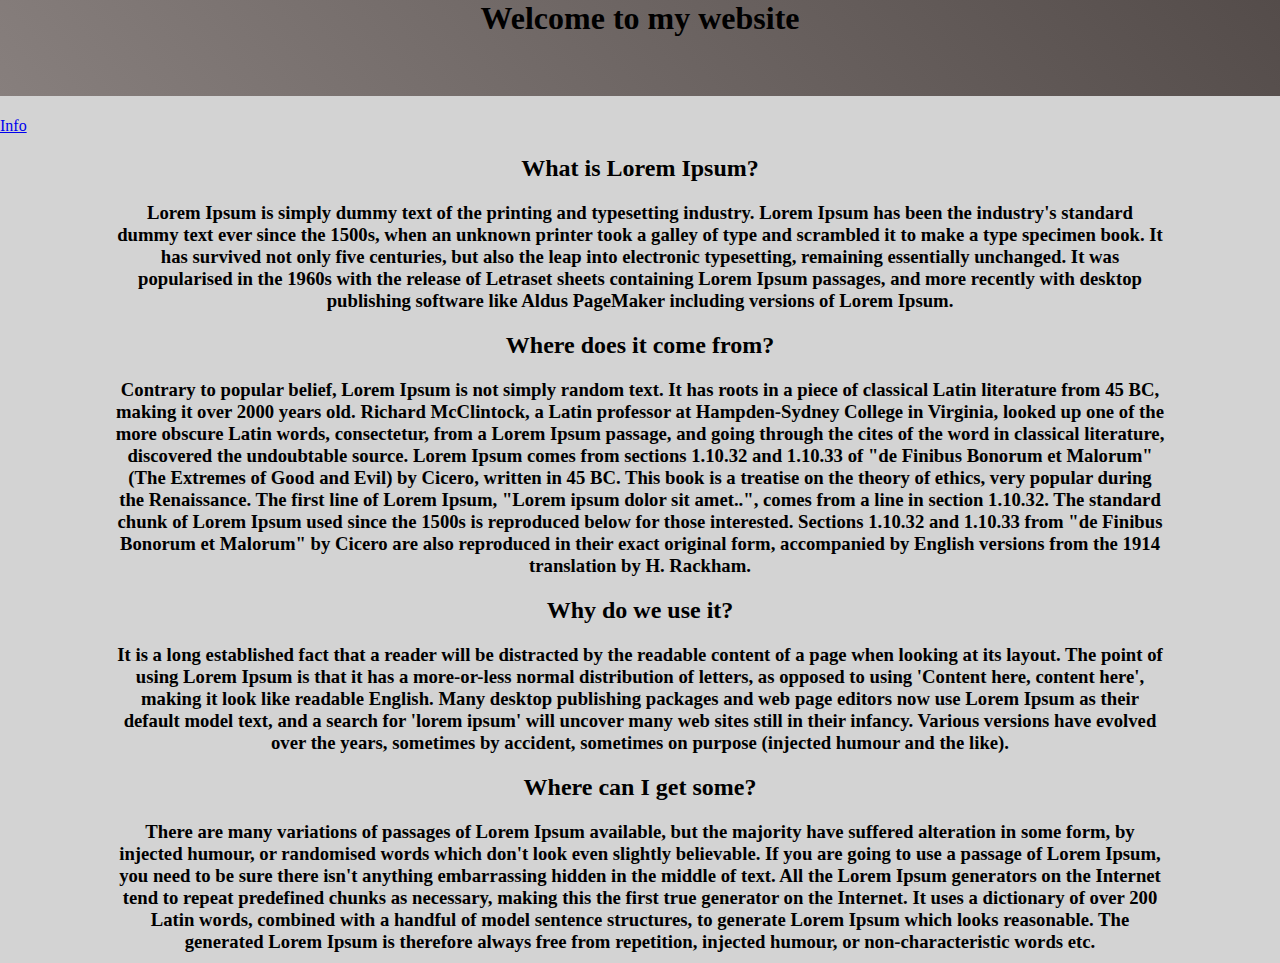
==== index.html @ 63b45eb2 "index" ====
<!DOCTYPE html>
<html lang="en">
  <head>
    <meta charset="UTF-8">
    <meta name="viewport" content="width=device-width, initial-scale=1.0">
    <meta http-equiv="X-UA-Compatible" content="ie=edge">
    <title>Developer Dan</title>
    <link rel="stylesheet" href="styles.css">
    <!--<link rel="stylesheet" href="style.css">-->
  </head>
  <body>
  <header class="bg-gradient">
  <h1 class="fs-800">Welcome to my website</h1>
  </header>
  
  <a class="nav" href="/mysite/contact.html">Info</a>
  
  <div class="container">
    <h2>What is Lorem Ipsum?</h2>
    <h3>Lorem Ipsum is simply dummy text of the printing and typesetting industry. Lorem Ipsum has been the industry's standard dummy text ever since the 1500s, 
        when an unknown printer took a galley of type and scrambled it to make a type specimen book. 
        It has survived not only five centuries, but also the leap into electronic typesetting, remaining essentially unchanged. It was popularised in the 1960s
         with the release of Letraset sheets containing Lorem Ipsum passages, and more recently with desktop publishing software like Aldus PageMaker including versions of Lorem Ipsum.
        </h3>
    <h2>Where does it come from?</h2>
    <h3>Contrary to popular belief, Lorem Ipsum is not simply random text. It has roots in a piece of classical Latin literature from 45 BC, making it over 2000 years old. Richard McClintock, 
        a Latin professor at Hampden-Sydney College in Virginia, looked up one of the more obscure Latin words, consectetur, from a Lorem Ipsum passage, and going through the cites of the word in classical literature, discovered the undoubtable source. 
        Lorem Ipsum comes from sections 1.10.32 and 1.10.33 of "de Finibus Bonorum et Malorum" (The Extremes of Good and Evil) by Cicero, written in 45 BC. This book is a treatise on the theory of ethics,
         very popular during the Renaissance. The first line of Lorem Ipsum, "Lorem ipsum dolor sit amet..", comes from a line in section 1.10.32.
        The standard chunk of Lorem Ipsum used since the 1500s is reproduced below for those interested. Sections 1.10.32 and 1.10.33 from "de Finibus Bonorum et Malorum" by Cicero are also reproduced in their exact original form, accompanied by English versions from the 1914 translation by H. Rackham.
    </h3>
    <h2>Why do we use it?</h2>
    <h3>
        It is a long established fact that a reader will be distracted by the readable content of a page when looking at its layout. 
        The point of using Lorem Ipsum is that it has a more-or-less normal distribution of letters, as opposed to using 'Content here, content here', making it look like readable English. 
        Many desktop publishing packages and web page editors now use Lorem Ipsum as their default model text, and a search for 'lorem ipsum' will uncover many web sites still in their infancy.
         Various versions have evolved over the years, sometimes by accident, sometimes on purpose (injected humour and the like).
    </h3>
    <h2>Where can I get some?</h2>
    <h3>
        There are many variations of passages of Lorem Ipsum available, but the majority have suffered alteration in some form, by injected humour, 
        or randomised words which don't look even slightly believable. If you are going to use a passage of Lorem Ipsum, you need to be sure there isn't 
        anything embarrassing hidden in the middle of text. All the Lorem Ipsum generators on the Internet tend to repeat predefined chunks as necessary, 
        making this the first true generator on the Internet. It uses a dictionary of over 200 Latin words, combined with a handful of model sentence structures, 
        to generate Lorem Ipsum which looks reasonable. The generated Lorem Ipsum is therefore always free from repetition, injected humour, or non-characteristic words etc.
    </h3>
	<!--<script src="index.js"></script>-->
  </div>
  </body>
</html>
---- styles.css ----
body {
    background-color: lightgrey;
    margin-top: 0px;
    margin-inline: auto;
}
.container {
    background-color: lightgrey;
    margin-inline: auto;
    width: min(90%, 1500px);
    margin-top: 0px;
}

h1 {
    text-align: center;
    /*border-style: solid;
    border-width: 3px;
    border-color: black;*/
    height: 3em;
    margin-top: 0px;
    /*background: linear-gradient(300deg, yellow, red);*/
    background: linear-gradient(50deg,#877F7D,#544C4A); /*darkgray #828282 and fossil #787276*/ /*Stone #877F7D Ash Gray #544C4A*/
    min-height: 100%;
    
}

h2 {
    text-align: center;
    /*border-style: solid;
    border-width: 3px;
    border-color: black;*/
    margin: 10px, 50px, 10px;
    /*width: max(90%, 800px);*/
}

h3 {
    text-align: center;
    
    /*border-style: solid;
    border-width: 3px;
    border-color: black;*/
    margin: 10px 50px 10px;
    /*width: max(90%, 800px);*/
}

/*.topnav {
    margin-top: 150px;
}*/

.topnav a{
    float: left;
  color: black;
  text-align: center;
  padding: 14px 16px;
  text-decoration: none;
  font-size: 17px;
  margin-top: 60px;
}

.topnav a:hover {
    
    color: white;
  }

  .topnav a.active {
    
    color: white;
  }
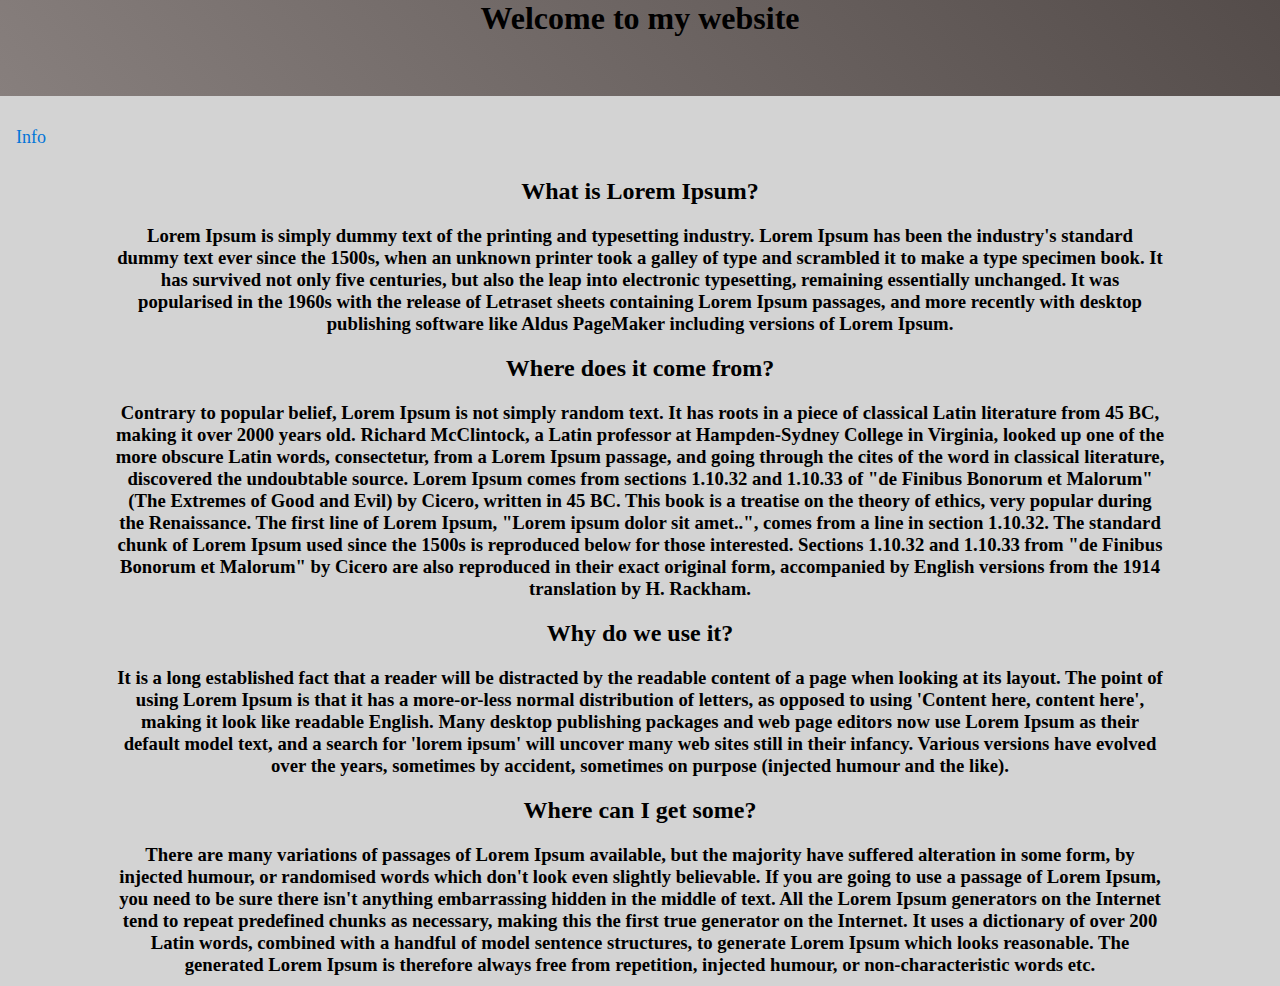
==== commit c70414b4: "contact" ====
--- a/index.html
+++ b/index.html
@@ -6,14 +6,16 @@
     <meta http-equiv="X-UA-Compatible" content="ie=edge">
     <title>Developer Dan</title>
     <link rel="stylesheet" href="styles.css">
+    <link rel="icon" type="image/x-icon" href="html.png">
     <!--<link rel="stylesheet" href="style.css">-->
   </head>
   <body>
   <header class="bg-gradient">
   <h1 class="fs-800">Welcome to my website</h1>
   </header>
-  
-  <a class="nav" href="/mysite/contact.html">Info</a>
+  <ul class="breadcrumb">
+  <li><a class="nav" href="contact.html">Info</a></li>
+  </ul>
   
   <div class="container">
     <h2>What is Lorem Ipsum?</h2>
--- a/styles.css
+++ b/styles.css
@@ -44,7 +44,7 @@
 
 /*.topnav {
     margin-top: 150px;
-}*/
+}
 
 .topnav a{
     float: left;
@@ -64,4 +64,36 @@
   .topnav a.active {
     
     color: white;
-  }+  }*/
+  
+  /* Style the list */
+ul.breadcrumb {
+  padding: 10px 16px;
+  list-style: none;
+  /*background-color: #eee;*/
+}
+
+/* Display list items side by side */
+ul.breadcrumb li {
+  display: inline;
+  font-size: 18px;
+}
+
+/* Add a slash symbol (/) before/behind each list item */
+ul.breadcrumb li+li:before {
+  padding: 8px;
+  color: black;
+  content: "/\00a0";
+}
+
+/* Add a color to all links inside the list */
+ul.breadcrumb li a {
+  color: #0275d8;
+  text-decoration: none;
+}
+
+/* Add a color on mouse-over */
+ul.breadcrumb li a:hover {
+  color: #01447e;
+  text-decoration: underline;
+}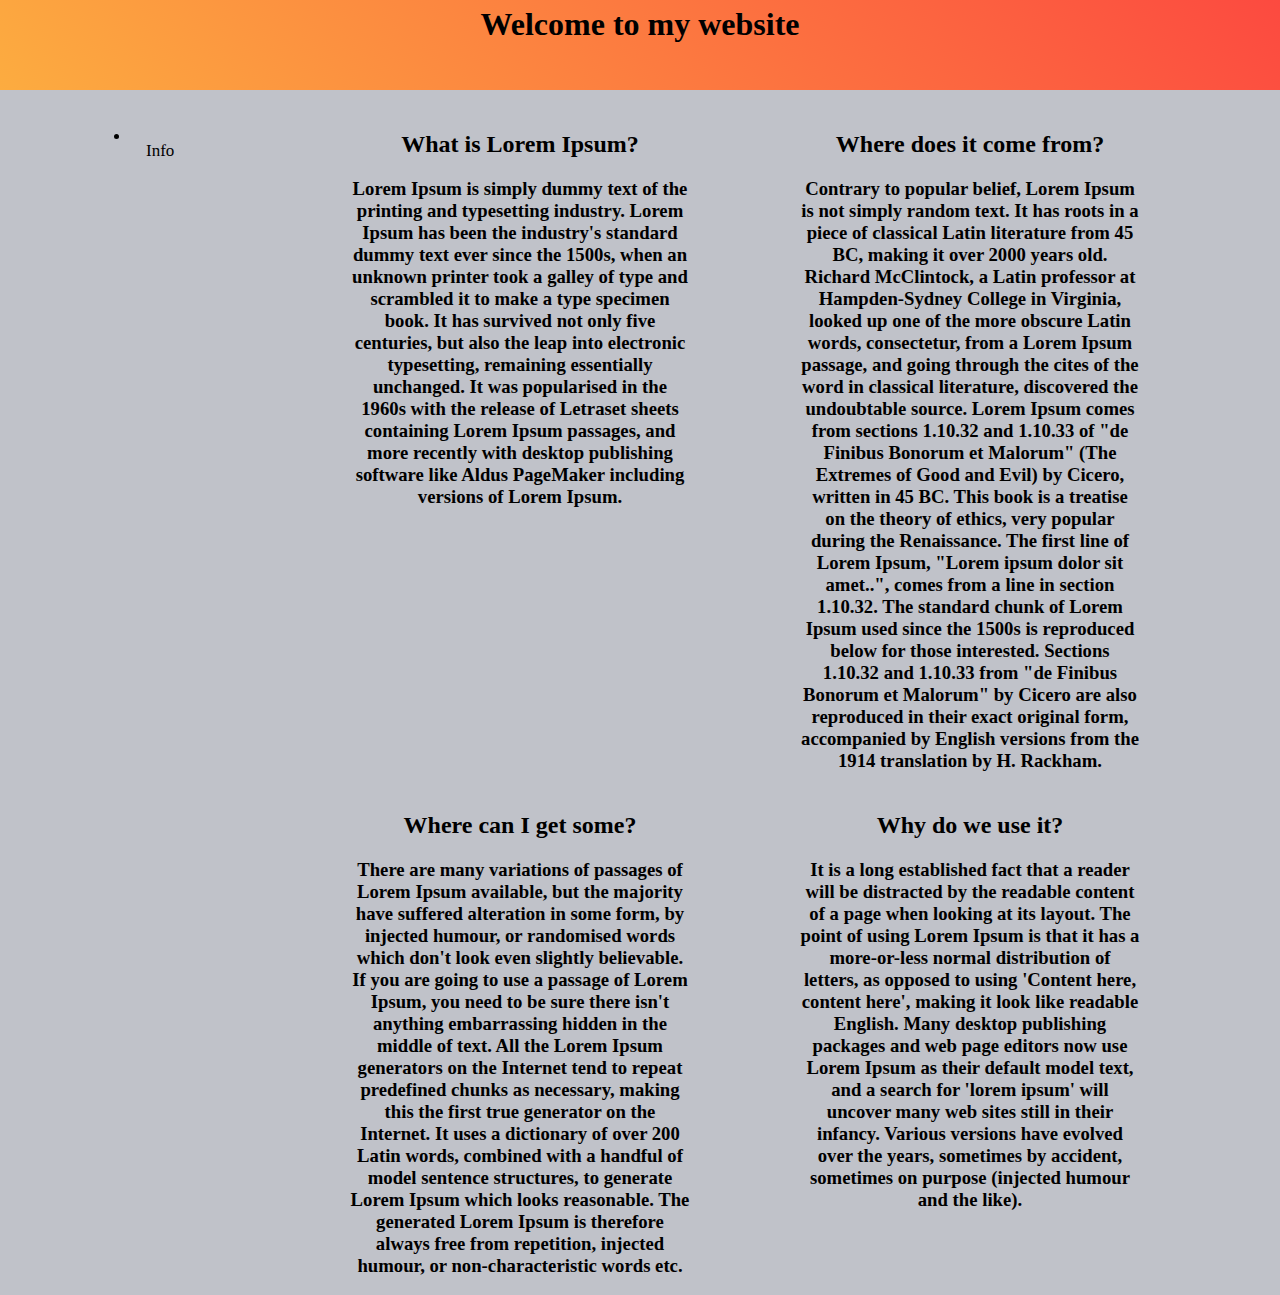
==== commit 21a74a59: "index" ====
--- a/index.html
+++ b/index.html
@@ -13,17 +13,25 @@
   <header class="bg-gradient">
   <h1 class="fs-800">Welcome to my website</h1>
   </header>
-  <ul class="breadcrumb">
+  <!--<ul class="breadcrumb">
+  <li><a class="nav" href="contact.html">Info</a></li>
+  </ul>-->
+  <div class="wrapper">
+  <div class="one">
+    <div class="topnav">
+        <ul class="breadcrumb">
   <li><a class="nav" href="contact.html">Info</a></li>
   </ul>
-  
-  <div class="container">
+      </div>
+  </div> <!-- End of div one-->
+  <div class="two"> 
     <h2>What is Lorem Ipsum?</h2>
     <h3>Lorem Ipsum is simply dummy text of the printing and typesetting industry. Lorem Ipsum has been the industry's standard dummy text ever since the 1500s, 
         when an unknown printer took a galley of type and scrambled it to make a type specimen book. 
         It has survived not only five centuries, but also the leap into electronic typesetting, remaining essentially unchanged. It was popularised in the 1960s
          with the release of Letraset sheets containing Lorem Ipsum passages, and more recently with desktop publishing software like Aldus PageMaker including versions of Lorem Ipsum.
-        </h3>
+        </h3></div> <!-- End of div two-->
+  <div class="three">
     <h2>Where does it come from?</h2>
     <h3>Contrary to popular belief, Lorem Ipsum is not simply random text. It has roots in a piece of classical Latin literature from 45 BC, making it over 2000 years old. Richard McClintock, 
         a Latin professor at Hampden-Sydney College in Virginia, looked up one of the more obscure Latin words, consectetur, from a Lorem Ipsum passage, and going through the cites of the word in classical literature, discovered the undoubtable source. 
@@ -31,6 +39,8 @@
          very popular during the Renaissance. The first line of Lorem Ipsum, "Lorem ipsum dolor sit amet..", comes from a line in section 1.10.32.
         The standard chunk of Lorem Ipsum used since the 1500s is reproduced below for those interested. Sections 1.10.32 and 1.10.33 from "de Finibus Bonorum et Malorum" by Cicero are also reproduced in their exact original form, accompanied by English versions from the 1914 translation by H. Rackham.
     </h3>
+  </div><!-- End of div three-->
+  <div class="four">
     <h2>Why do we use it?</h2>
     <h3>
         It is a long established fact that a reader will be distracted by the readable content of a page when looking at its layout. 
@@ -38,6 +48,8 @@
         Many desktop publishing packages and web page editors now use Lorem Ipsum as their default model text, and a search for 'lorem ipsum' will uncover many web sites still in their infancy.
          Various versions have evolved over the years, sometimes by accident, sometimes on purpose (injected humour and the like).
     </h3>
+  </div> <!-- End of div four-->
+  <div class="five">
     <h2>Where can I get some?</h2>
     <h3>
         There are many variations of passages of Lorem Ipsum available, but the majority have suffered alteration in some form, by injected humour, 
@@ -46,7 +58,8 @@
         making this the first true generator on the Internet. It uses a dictionary of over 200 Latin words, combined with a handful of model sentence structures, 
         to generate Lorem Ipsum which looks reasonable. The generated Lorem Ipsum is therefore always free from repetition, injected humour, or non-characteristic words etc.
     </h3>
-	<!--<script src="index.js"></script>-->
-  </div>
+  </div> <!-- End of div five-->
+  <!--<div class="six">Six</div>  End of div six-->
+</div> <!-- End of div wrapper-->
   </body>
 </html>
--- a/styles.css
+++ b/styles.css
@@ -1,26 +1,66 @@
 body {
-    background-color: lightgrey;
+    background-color: #C0C2C9/*Slate Gray*/;
     margin-top: 0px;
     margin-inline: auto;
 }
 .container {
-    background-color: lightgrey;
+    background-color: #C0C2C9/*Slate Gray*/;
     margin-inline: auto;
     width: min(90%, 1500px);
     margin-top: 0px;
 }
 
+.wrapper {
+  display: grid;
+  grid-template-columns: repeat(auto-fit, minmax(200px, auto));
+  gap: 10px;
+  grid-auto-rows: minmax(100px, auto);
+  margin-left: 10dvh;
+  margin-right: 10dvh;
+  
+
+}
+.one {
+  grid-column: 1 / 2;
+  grid-row: 1;
+}
+.two {
+  grid-column: 2 / 3;
+  grid-row: 1 / 3;
+}
+.three {
+  grid-column: 3;
+  grid-row: 1 / 3;
+}
+.four {
+  grid-column: 3;
+  grid-row: 3;
+}
+.five {
+  grid-column: 2;
+  grid-row: 3;
+}
+.six {
+  grid-column: 3;
+  grid-row: 4;
+}
+
 h1 {
+    /*display: flex;
+    align-items: center;
+    justify-content: center;*/
+    overflow: hidden;
     text-align: center;
     /*border-style: solid;
     border-width: 3px;
     border-color: black;*/
-    height: 3em;
+    height: 10vh;
+    line-height: 1.5;
     margin-top: 0px;
     /*background: linear-gradient(300deg, yellow, red);*/
-    background: linear-gradient(50deg,#877F7D,#544C4A); /*darkgray #828282 and fossil #787276*/ /*Stone #877F7D Ash Gray #544C4A*/
-    min-height: 100%;
-    
+    background: linear-gradient(50deg,#FCAC40,#FC4A40); /*darkgray #828282 and fossil #787276*/ /*Stone #877F7D Ash Gray #544C4A*/
+    /*min-height: 100%;*/
+    /* #FCAC40 ORANGE #FC4A40 CHILI PEPPER */
 }
 
 h2 {
@@ -44,7 +84,7 @@
 
 /*.topnav {
     margin-top: 150px;
-}
+}*/
 
 .topnav a{
     float: left;
@@ -53,7 +93,7 @@
   padding: 14px 16px;
   text-decoration: none;
   font-size: 17px;
-  margin-top: 60px;
+  /*margin-top: 60px;*/
 }
 
 .topnav a:hover {
@@ -64,36 +104,4 @@
   .topnav a.active {
     
     color: white;
-  }*/
-  
-  /* Style the list */
-ul.breadcrumb {
-  padding: 10px 16px;
-  list-style: none;
-  /*background-color: #eee;*/
-}
-
-/* Display list items side by side */
-ul.breadcrumb li {
-  display: inline;
-  font-size: 18px;
-}
-
-/* Add a slash symbol (/) before/behind each list item */
-ul.breadcrumb li+li:before {
-  padding: 8px;
-  color: black;
-  content: "/\00a0";
-}
-
-/* Add a color to all links inside the list */
-ul.breadcrumb li a {
-  color: #0275d8;
-  text-decoration: none;
-}
-
-/* Add a color on mouse-over */
-ul.breadcrumb li a:hover {
-  color: #01447e;
-  text-decoration: underline;
-}+  }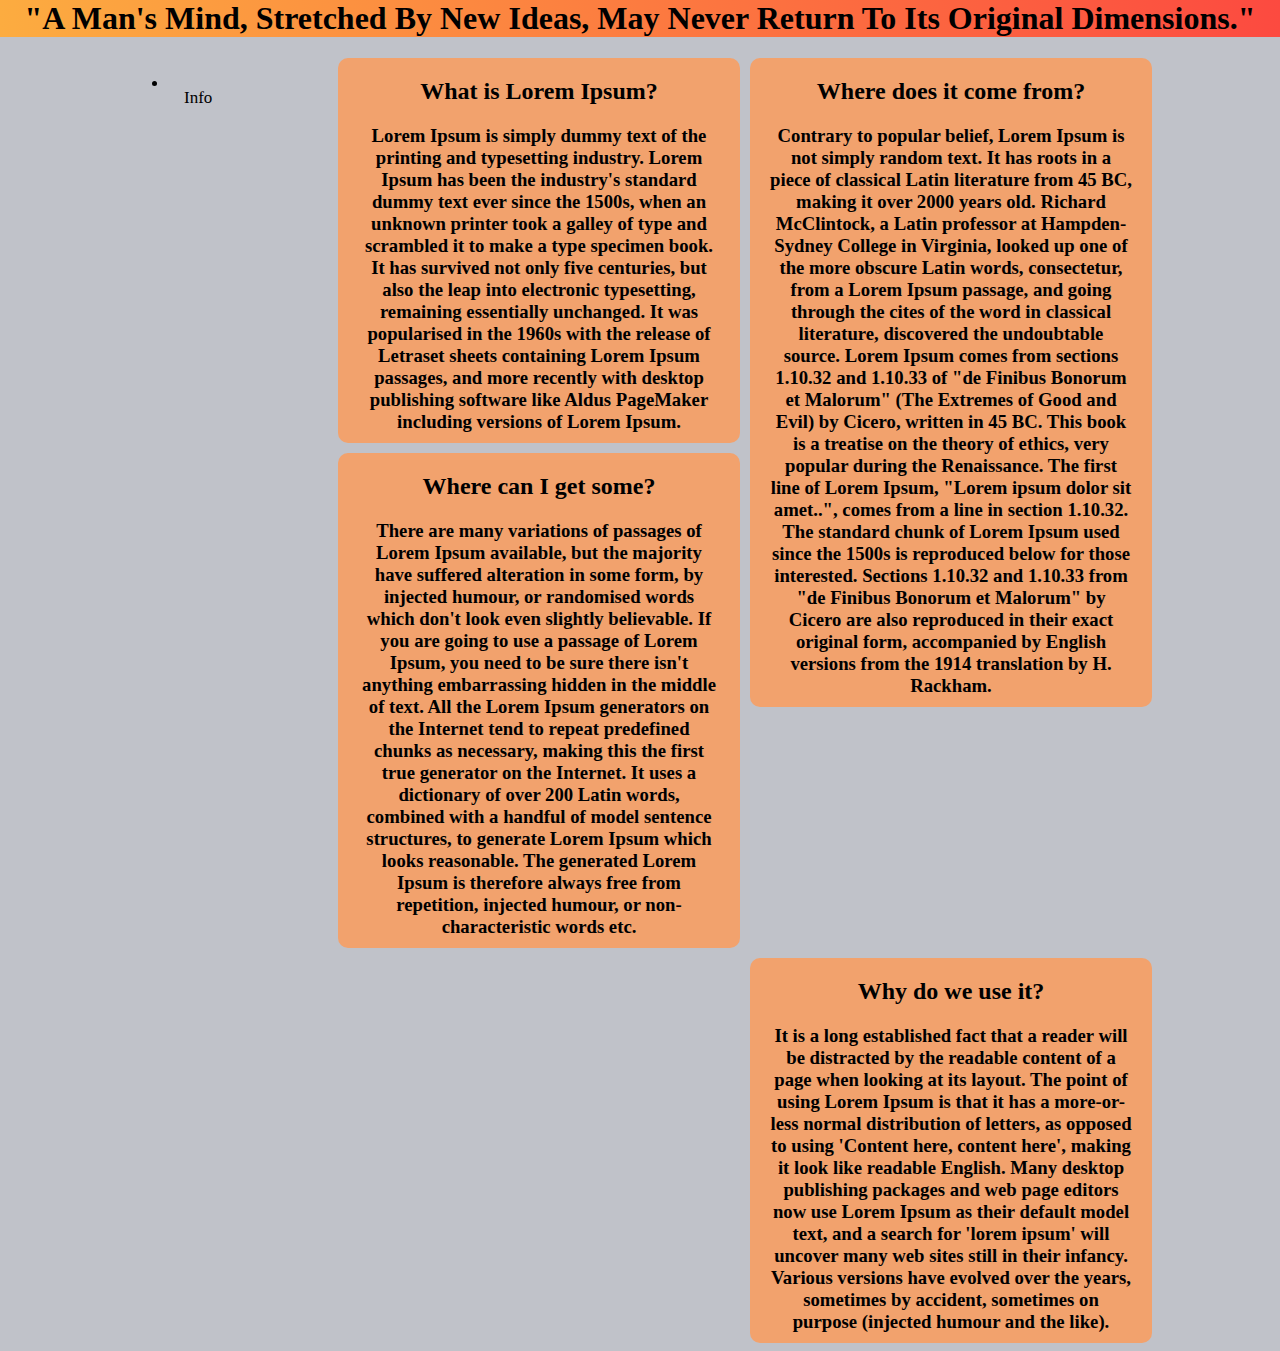
==== commit 6cfdacbe: "styles" ====
--- a/index.html
+++ b/index.html
@@ -11,7 +11,7 @@
   </head>
   <body>
   <header class="bg-gradient">
-  <h1 class="fs-800">Welcome to my website</h1>
+  <h1 class="fs-800">"A Man's Mind, Stretched By New Ideas, May Never Return To Its Original Dimensions."</h1>
   </header>
   <!--<ul class="breadcrumb">
   <li><a class="nav" href="contact.html">Info</a></li>
--- a/styles.css
+++ b/styles.css
@@ -3,22 +3,99 @@
     margin-top: 0px;
     margin-inline: auto;
 }
-.container {
-    background-color: #C0C2C9/*Slate Gray*/;
+/*.container {
+    background-color: #C0C2C9;
     margin-inline: auto;
     width: min(90%, 1500px);
     margin-top: 0px;
-}
+} */
+
+@media all and (max-width: 500px) {
+    body {
+        background-color: darkgray;
+        margin-left: auto;
+        margin-right: auto;
+        width: 100dvw;
+
+    }
+
+    body .wrapper {
+        display: grid;
+        grid-template-columns: repeat(auto-fit, minmax(35px, auto));
+        grid-auto-rows: minmax(20px, auto);
+        margin-left: 5dvw;
+        margin-right: 5dvw;
+        text-align: center;
+        
+        
+    }
+    body h1 {
+        border-radius: 1px;
+        height: fit-content;
+        /*line-height: 3;*/
+        margin-top: 0px;
+        text-align: justify-all;
+        
+    }
+
+    body h3 {
+        margin-left: 0px;
+        margin-right: 0px;
+    }
+
+
+} /* end of media query <500px */
+
+@media all and (max-width: 400px) {
+    body {
+        background-color: darkgray;
+        margin-left: auto;
+        margin-right: auto;
+        width: 100dvw;
+
+    }
+
+    body .wrapper {
+        display: inline;
+        grid-template-columns: repeat(auto-fit, minmax(35px, auto));
+        grid-auto-rows: minmax(20px, auto);
+        margin-left: 5dvw;
+        margin-right: 5dvw;
+        text-align: center;
+        
+        
+    }
+    body h1 {
+        border-radius: 1px;
+        height: fit-content;
+        /*line-height: 2;*/
+        margin-top: 0px;
+        margin-bottom: 0px;
+        text-align: center;
+        text-size-adjust: auto;
+        
+    }
+
+    body h2 {
+        text-align: center;
+    }
+
+    body .topnav a {
+        padding: 0px;
+    }
+} /* end of media query <400px */
 
 .wrapper {
   display: grid;
   grid-template-columns: repeat(auto-fit, minmax(200px, auto));
   gap: 10px;
   grid-auto-rows: minmax(100px, auto);
-  margin-left: 10dvh;
-  margin-right: 10dvh;
+  margin-left: 10dvw;
+  margin-right: 10dvw;
   
-
+  /* border-style: solid;
+    border-width: 3px;
+    border-color: black; */
 }
 .one {
   grid-column: 1 / 2;
@@ -26,39 +103,59 @@
 }
 .two {
   grid-column: 2 / 3;
-  grid-row: 1 / 3;
+  grid-row: 1 / 2;
+  background: #f2a26d;
+  border-radius: 10px;
+  height: fit-content;
+  width: fit-content;
 }
 .three {
   grid-column: 3;
   grid-row: 1 / 3;
+  background: #f2a26d;
+  border-radius: 10px;
+  height: fit-content;
+  width: fit-content;
 }
 .four {
   grid-column: 3;
   grid-row: 3;
+  background: #f2a26d;
+  border-radius: 10px;
+  height: fit-content;
+  width: fit-content;
 }
 .five {
   grid-column: 2;
+  grid-row: 2;
+  background: #f2a26d;
+  border-radius: 10px;
+  height: fit-content;
+  width: fit-content;
+}
+.six {
+  grid-column: 2;
   grid-row: 3;
-}
-.six {
-  grid-column: 3;
-  grid-row: 4;
+  background: #f2a26d;
+  border-radius: 10px;
+  height: fit-content;
+  width: fit-content;
 }
 
 h1 {
-    /*display: flex;
+    display: flex;
     align-items: center;
-    justify-content: center;*/
+    justify-content: center;
     overflow: hidden;
     text-align: center;
     /*border-style: solid;
     border-width: 3px;
     border-color: black;*/
-    height: 10vh;
-    line-height: 1.5;
+    height: fit-content;
+    
     margin-top: 0px;
     /*background: linear-gradient(300deg, yellow, red);*/
-    background: linear-gradient(50deg,#FCAC40,#FC4A40); /*darkgray #828282 and fossil #787276*/ /*Stone #877F7D Ash Gray #544C4A*/
+    background: linear-gradient(to right,#FCAC40,#FC4A40); /*darkgray #828282 and fossil #787276*/ /*Stone #877F7D Ash Gray #544C4A*/
     /*min-height: 100%;*/
     /* #FCAC40 ORANGE #FC4A40 CHILI PEPPER */
 }
@@ -68,7 +165,7 @@
     /*border-style: solid;
     border-width: 3px;
     border-color: black;*/
-    margin: 10px, 50px, 10px;
+    margin: 10px, 20px, 10px;
     /*width: max(90%, 800px);*/
 }
 
@@ -78,7 +175,7 @@
     /*border-style: solid;
     border-width: 3px;
     border-color: black;*/
-    margin: 10px 50px 10px;
+    margin: 10px 20px 10px;
     /*width: max(90%, 800px);*/
 }
 
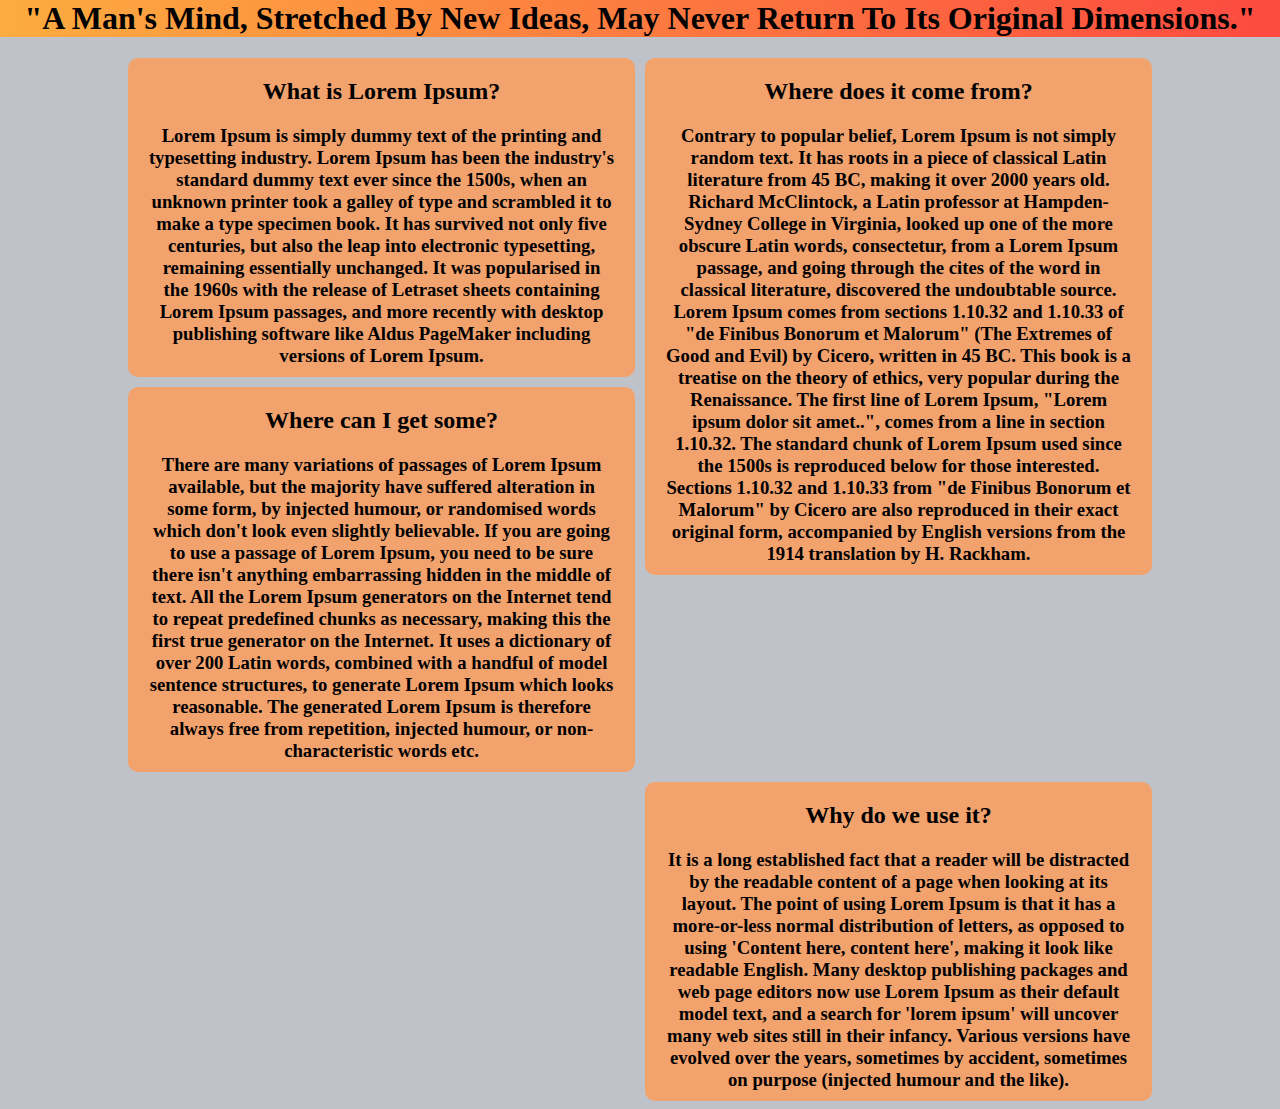
==== commit b6e7bbda: "styles" ====
--- a/index.html
+++ b/index.html
@@ -17,13 +17,13 @@
   <li><a class="nav" href="contact.html">Info</a></li>
   </ul>-->
   <div class="wrapper">
-  <div class="one">
+  <!--<div class="one">
     <div class="topnav">
         <ul class="breadcrumb">
   <li><a class="nav" href="contact.html">Info</a></li>
   </ul>
       </div>
-  </div> <!-- End of div one-->
+  </div>--> <!-- End of div one-->
   <div class="two"> 
     <h2>What is Lorem Ipsum?</h2>
     <h3>Lorem Ipsum is simply dummy text of the printing and typesetting industry. Lorem Ipsum has been the industry's standard dummy text ever since the 1500s, 
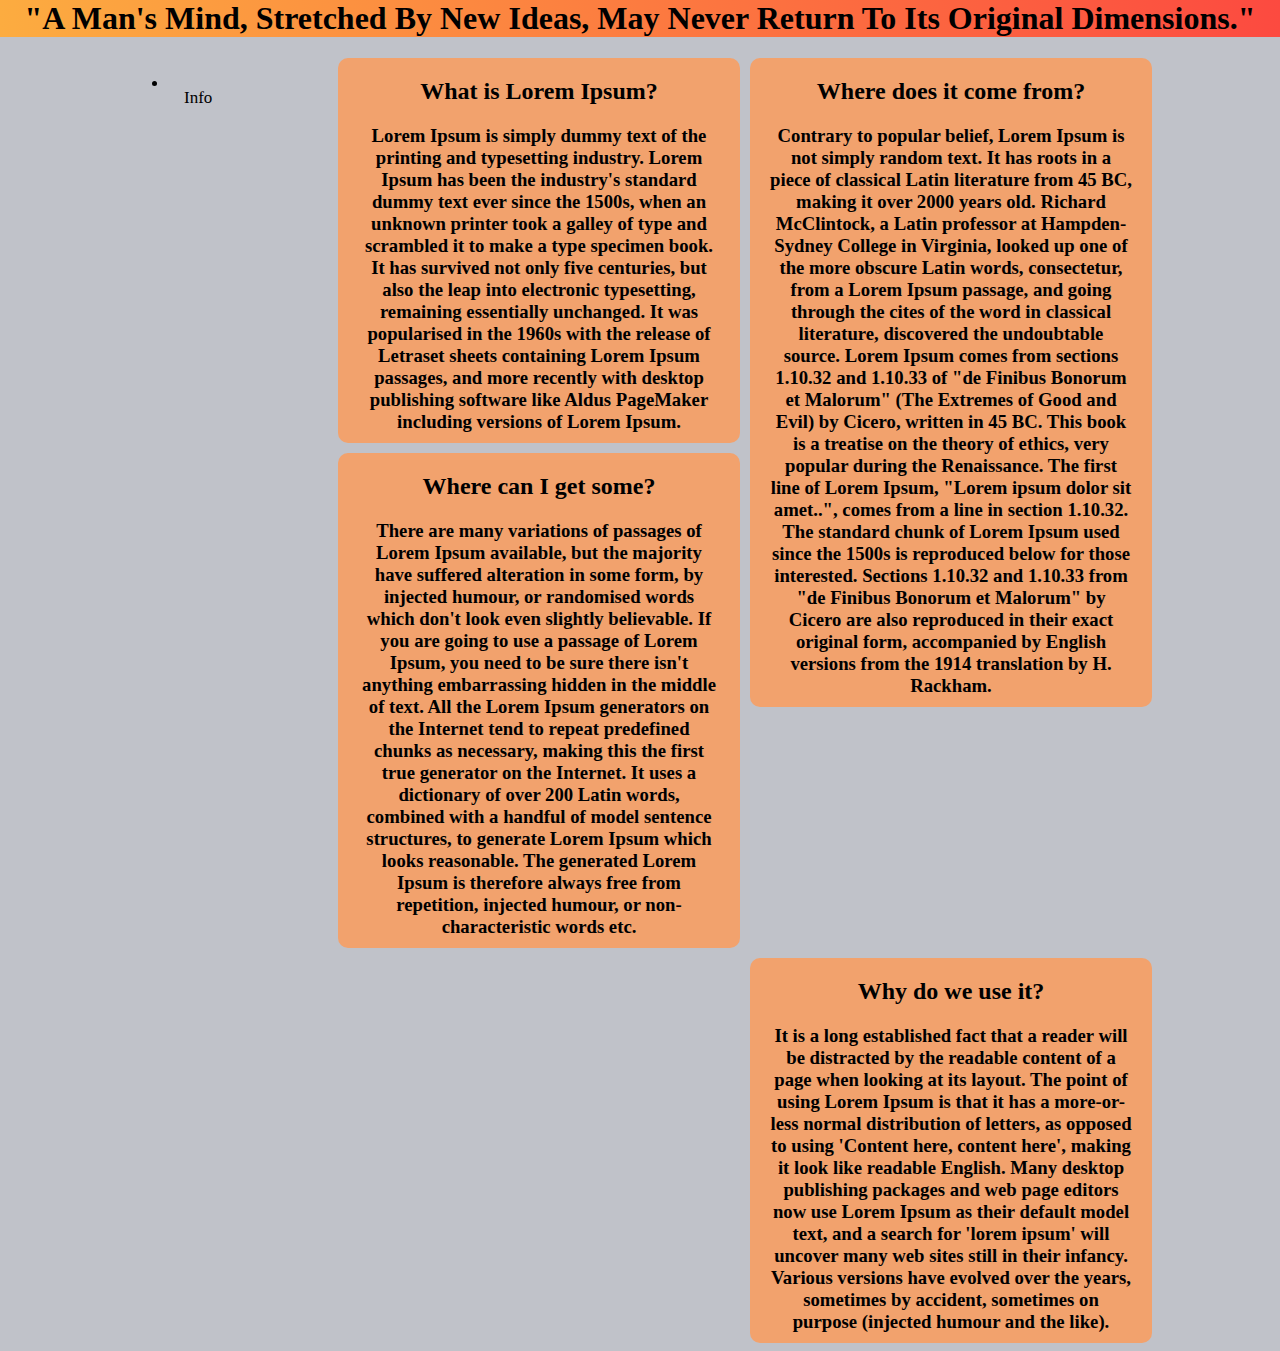
==== commit 10772200: "index" ====
--- a/index.html
+++ b/index.html
@@ -11,19 +11,19 @@
   </head>
   <body>
   <header class="bg-gradient">
-  <h1 class="fs-800">"A Man's Mind, Stretched By New Ideas, May Never Return To Its Original Dimensions."</h1>
+  <h1>"A Man's Mind, Stretched By New Ideas, May Never Return To Its Original Dimensions."</h1>
   </header>
   <!--<ul class="breadcrumb">
   <li><a class="nav" href="contact.html">Info</a></li>
   </ul>-->
   <div class="wrapper">
-  <!--<div class="one">
+  <div class="one">
     <div class="topnav">
         <ul class="breadcrumb">
   <li><a class="nav" href="contact.html">Info</a></li>
   </ul>
       </div>
-  </div>--> <!-- End of div one-->
+  </div> <!-- End of div one-->
   <div class="two"> 
     <h2>What is Lorem Ipsum?</h2>
     <h3>Lorem Ipsum is simply dummy text of the printing and typesetting industry. Lorem Ipsum has been the industry's standard dummy text ever since the 1500s, 
--- a/styles.css
+++ b/styles.css
@@ -34,7 +34,7 @@
         height: fit-content;
         /*line-height: 3;*/
         margin-top: 0px;
-        text-align: justify-all;
+        text-align: center;
         
     }
 
